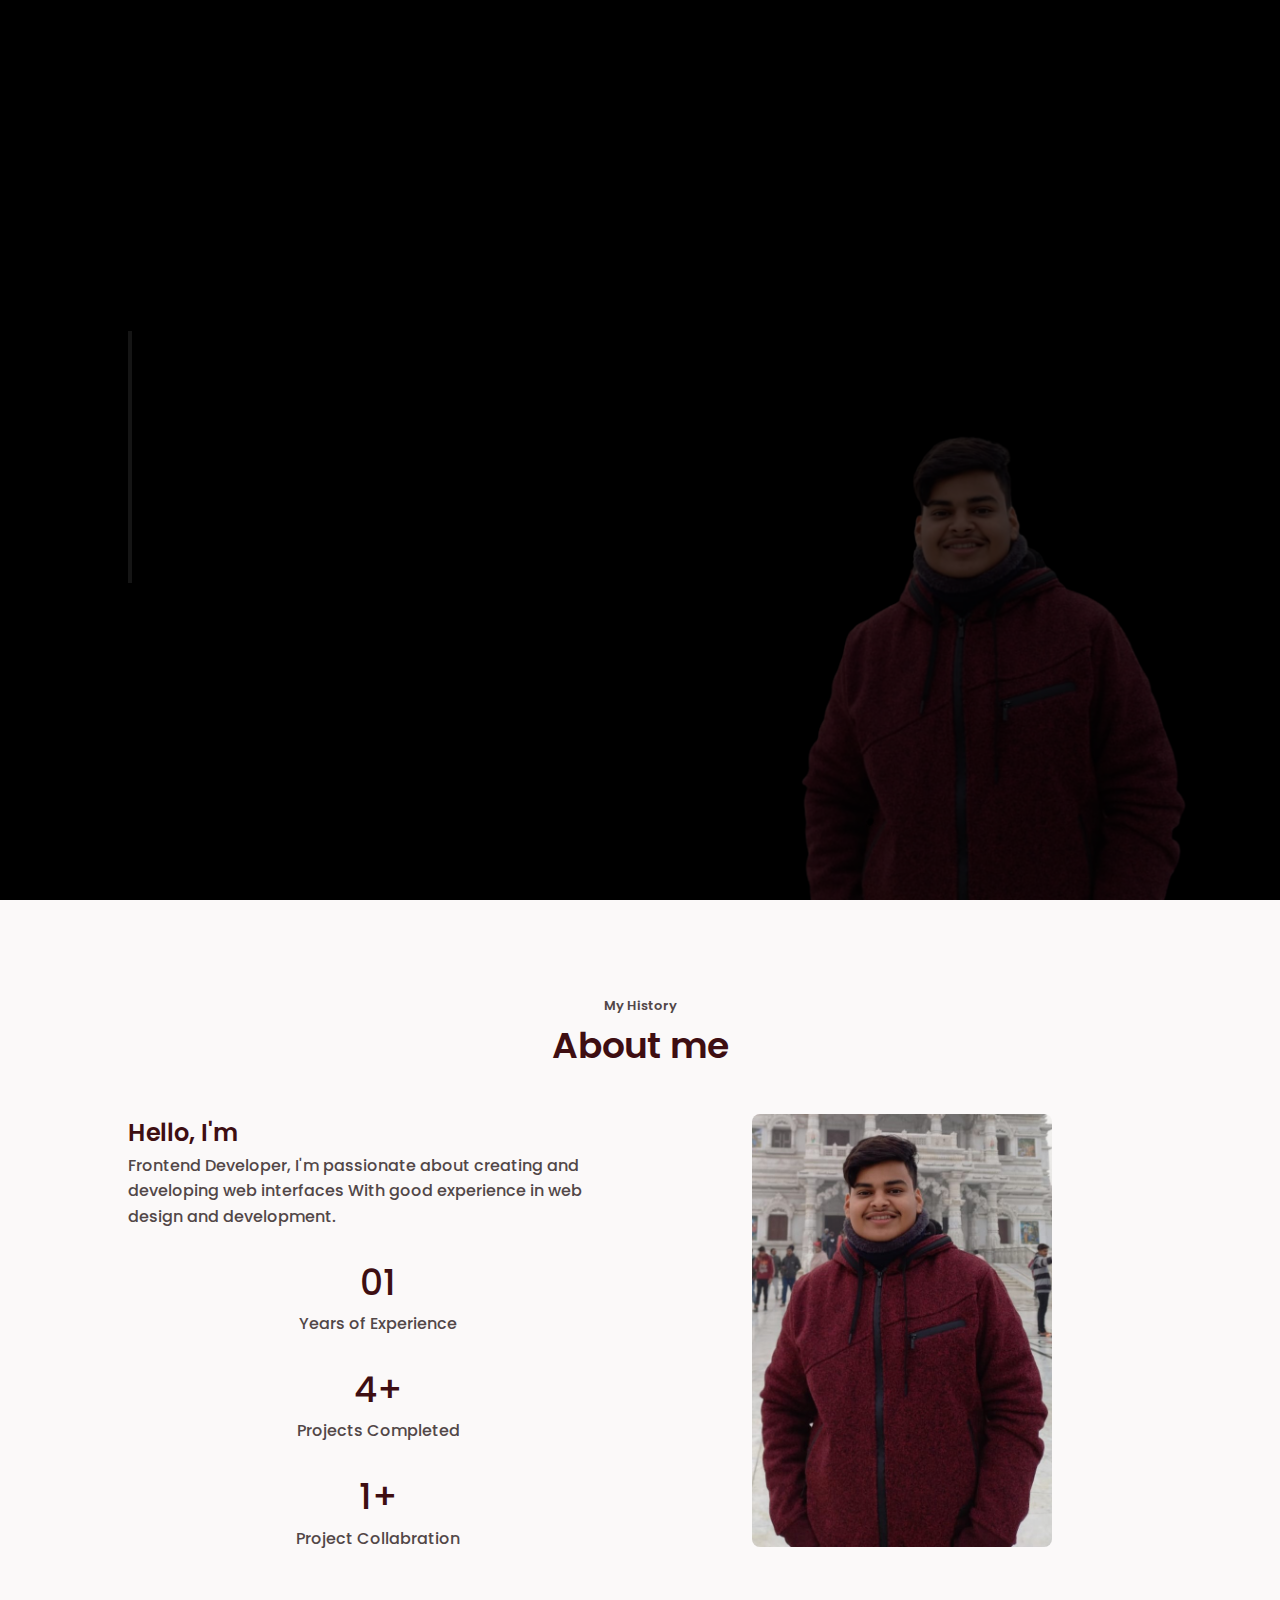
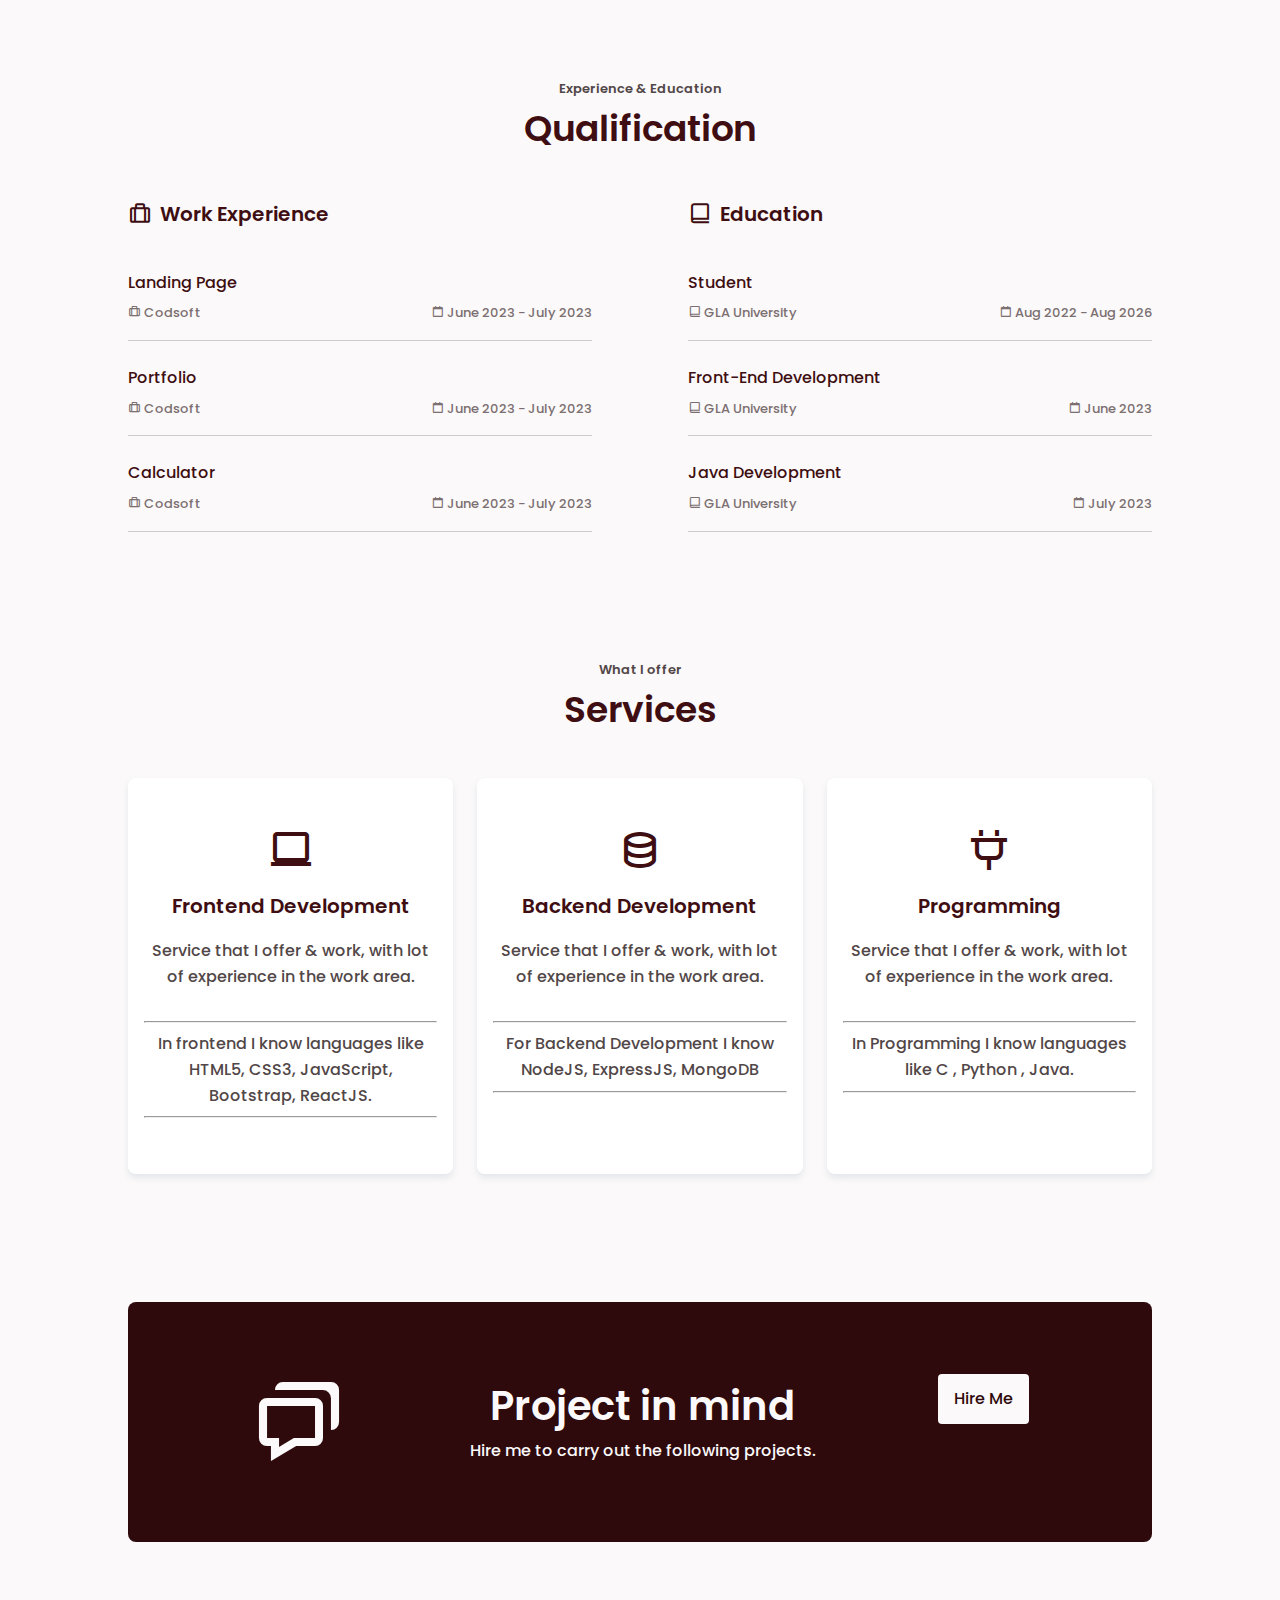
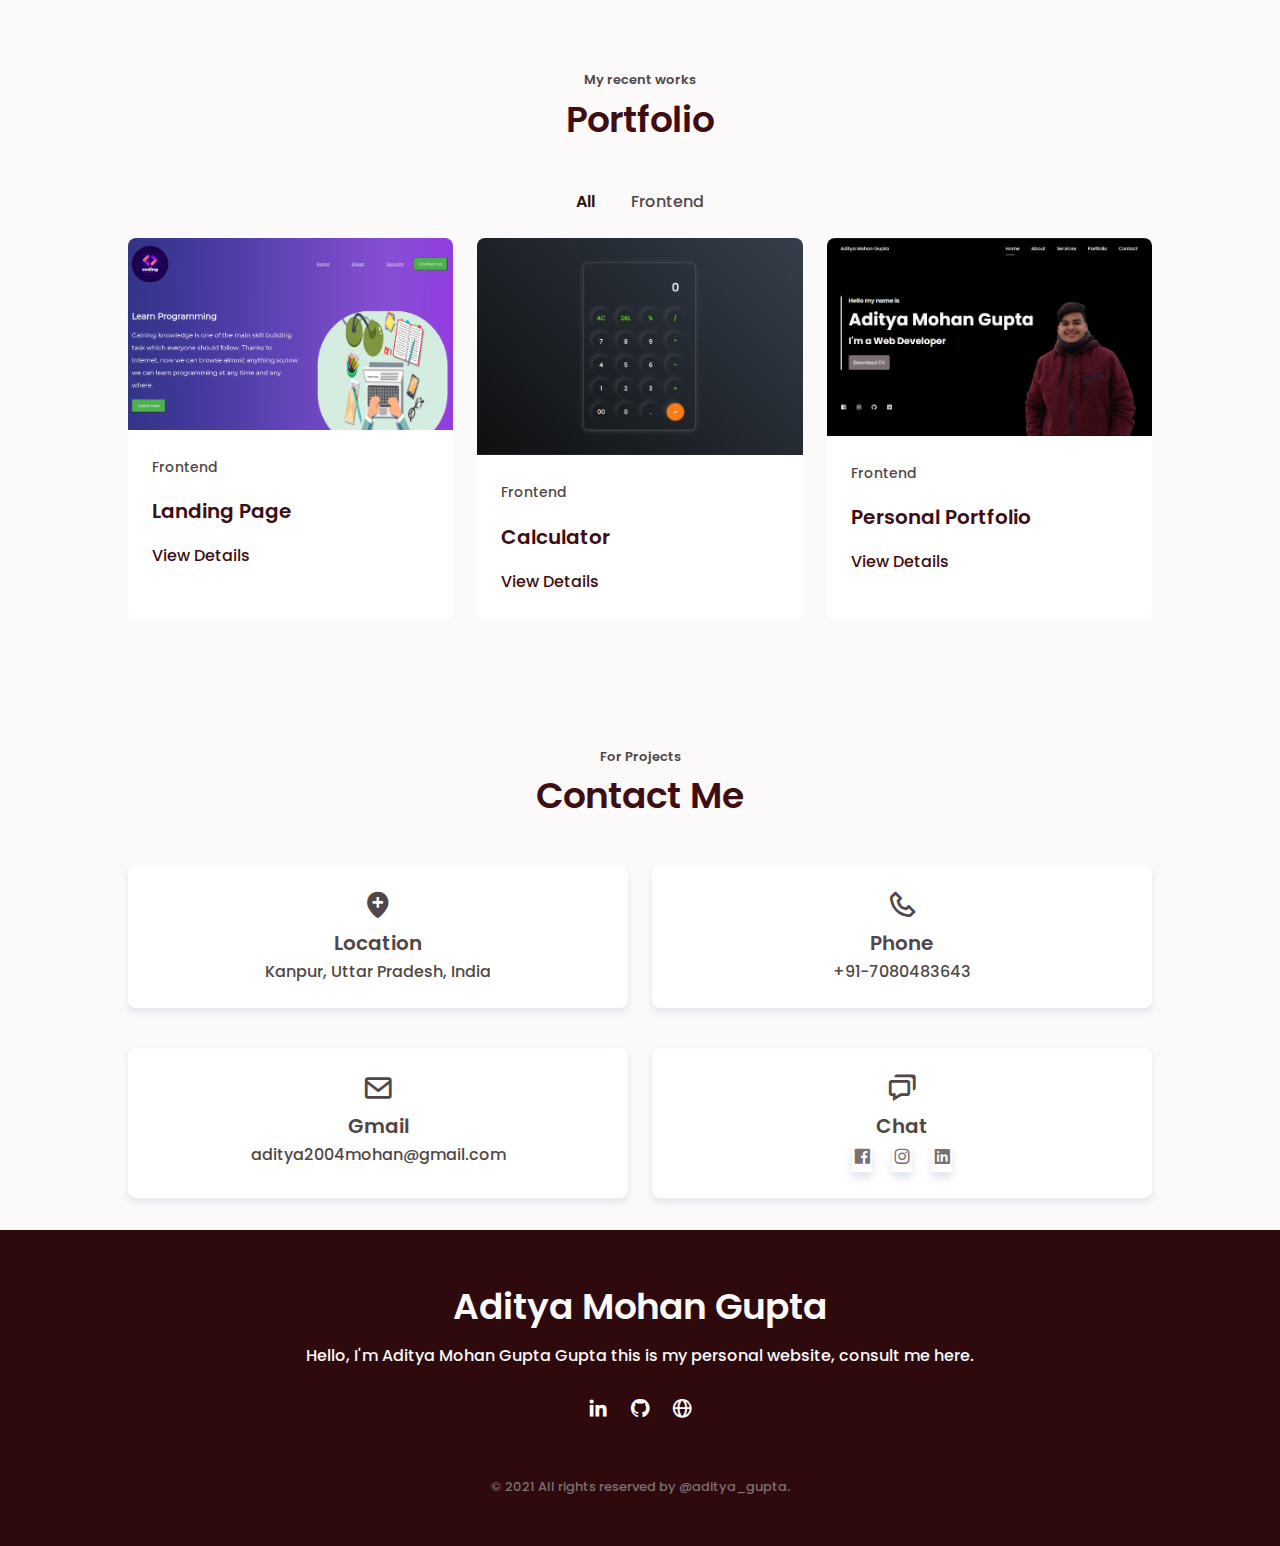
==== index.html @ 4434a3cf "t" ====
<!DOCTYPE html>
<html lang="en">
<head>
    <meta charset="UTF-8">
    <meta http-equiv="X-UA-Compatible" content="IE=edge">
    <meta name="viewport" content="width=device-width, initial-scale=1.0">

    <!-- ===== SWIPER CSS ===== -->
    <link rel="stylesheet" href="assets/css/swiper-bundle.min.css">
        
    <!-- ===== BOX ICONS ===== -->
    <link href='https://unpkg.com/boxicons@2.0.7/css/boxicons.min.css' rel='stylesheet'>

    <!-- ===== CSS ===== -->
    <link rel="stylesheet" href="assets/css/styles.css">
    <link rel="stylesheet" href="assets/css/popup.css">

    <title>Aditya's Portfolio</title>

</head>
<body>

    <!--===== SCROLL TOP =====-->
    <a href="#" class="scrolltop" id="scroll-top">
        <i class='bx bx-chevron-up scrolltop__icon'></i>
    </a>




    <!--===== HEADER =====-->
    <header class="l-header" id="header">
        <nav class="nav bd-container">
            <a href="#" class="nav__logo">Aditya Mohan Gupta</a>

            <div class="nav__menu" id="nav-menu">
                <ul class="nav__list">
                    <li class="nav__item"><a href="#home" class="nav__link active-link">Home</a></li>
                    <li class="nav__item"><a href="#about" class="nav__link">About</a></li>
                    <li class="nav__item"><a href="#services" class="nav__link">Services</a></li>
                    <li class="nav__item"><a href="#portfolio" class="nav__link">Portfolio</a></li>
                    <li class="nav__item"><a href="#contact" class="nav__link">Contact</a></li>
                </ul>
            </div>

            <div class="nav__toggle" id="nav-toggle">
                <i class='bx bx-menu'></i>
            </div>
        </nav>
    </header>





    <main class="l-main">


        <!--===== HOME =====-->
        <section class="home" id="home">
            <div class="home__container bd-container bd-grid">

                <div class="home__data">
                    <span class="home__greeting">Hello my name is</span>
                    <h1 class="home__name">Aditya Mohan Gupta</h1>
                    <span class="home__profession">I'm a Web Developer</span>
                    <a download="" href="assets/pdf/aditya_mohan_resume.pdf" class="button button-light home__button">Download CV</a>
                </div>

                <div class="home__social">
                    <a href="https://www.facebook.com/adityamohan.gupta.52/" target= "_blank" class="home__social-icon"><i class='bx bxl-facebook-square'></i></a>
                    <a href="https://www.instagram.com/aditya_mohan_gupta/" target= "_blank" class="home__social-icon"><i class='bx bxl-instagram'></i></a>
                    <a href="https://github.com/AdityaMohanGupta" target= "_blank" class="home__social-icon"><i class='bx bxl-github'></i></a>
                    <a href="https://www.linkedin.com/in/aditya-mohan-gupta-768b28259/" target= "_blank" class="home__social-icon"><i class='bx bxl-linkedin-square'></i></a>
                </div>

                <div class="home__img">
                    <img src="assets/img/ll.png" alt="">
                </div>
            </div>
        </section>




        <!--===== ABOUT =====-->
        <section class="about section bd-container" id="about">
            <span class="section-subtitle">My History</span>
            <h2 class="section-title">About me</h2>
            <div class="about__container bd-grid">
                <div class="about__data bd-grid">
                    <p class="about__description"><span>Hello, I'm <br></span>Frontend Developer,
                        I'm passionate about creating and developing web interfaces
                        With good experience in web design and development.</p>
                    <div>
                        <span class="about_number">01</span>
                        <span class="about__achievement">Years of Experience</span>
                    </div>
                    <div>
                        <span class="about_number">4+</span>
                        <span class="about__achievement">Projects Completed</span>
                    </div>
                    <div>
                        <span class="about_number">1+</span>
                        <span class="about__achievement">Project Collabration</span>
                    </div>
                </div>
                <img src="assets/img/oo.jpg" alt="" class="about__img">
            </div>
        </section>





        <!--===== QUALIFICATION =====-->
        <section class="qualification section bd-container">
            <span class="section-subtitle">Experience & Education</span>
            <h2 class="section-title">Qualification</h2>

            <div class="qualification__container bd-grid">

                <div class="qualification__content bd-grid">
                    <h2 class="qualification__title">
                        <i class='bx bx-briefcase-alt qualification__title-icon'></i>
                        Work Experience
                    </h2>

                    <div class="bd-grid">
                        <div class="qualification__data">
                            <h3 class="qualification__area">Landing Page</h3>

                            <div class="qualification__box">
                                <span class="qualification__work">
                                    <i class='bx bx-briefcase-alt qualification__icon'></i>
                                    Codsoft
                                </span>
                                <span class="qualification__work">
                                    <i class='bx bx-calendar-alt qualification__icon'></i>
                                    June 2023 - July 2023
                                </span>
                            </div>
                        </div>

                        <div class="qualification__data">
                            <h3 class="qualification__area">Portfolio</h3>

                            <div class="qualification__box">
                                <span class="qualification__work">
                                    <i class='bx bx-briefcase-alt qualification__icon'></i>
                                    Codsoft
                                </span>
                                <span class="qualification__work">
                                    <i class='bx bx-calendar-alt qualification__icon'></i>
                                    June 2023 - July 2023
                                </span>
                            </div>
                        </div>

                        <div class="qualification__data">
                            <h3 class="qualification__area">Calculator</h3>

                            <div class="qualification__box">
                                <span class="qualification__work">
                                    <i class='bx bx-briefcase-alt qualification__icon'></i>
                                    Codsoft
                                </span>
                                <span class="qualification__work">
                                    <i class='bx bx-calendar-alt qualification__icon'></i>
                                    June 2023 - July 2023
                                </span>
                            </div>
                        </div>

                    </div>

                </div>

                <div class="qualification__content bd-grid">
                    <h2 class="qualification__title">
                        <i class='bx bx-book-alt qualification__title-icon'></i>
                        Education
                    </h2>

                    <div class="bd-grid">
                        <div class="qualification__data">
                            <h3 class="qualification__area">Student</h3>

                            <div class="qualification__box">
                                <span class="qualification__work">
                                    <i class='bx bx-book-alt qualification__icon'></i>
                                    GLA University
                                </span>
                                <span class="qualification__work">
                                    <i class='bx bx-calendar-alt qualification__icon'></i>
                                    Aug 2022 - Aug 2026
                                </span>
                            </div>
                        </div>

                        <div class="qualification__data">
                            <h3 class="qualification__area">Front-End Development</h3>

                            <div class="qualification__box">
                                <span class="qualification__work">
                                    <i class='bx bx-book-alt qualification__icon'></i>
                                    GLA University
                                </span>
                                <span class="qualification__work">
                                    <i class='bx bx-calendar-alt qualification__icon'></i>
                                    June 2023
                                </span>
                            </div>
                        </div>

                        <div class="qualification__data">
                            <h3 class="qualification__area">Java Development</h3>

                            <div class="qualification__box">
                                <span class="qualification__work">
                                    <i class='bx bx-book-alt qualification__icon'></i>
                                    GLA University
                                </span>
                                <span class="qualification__work">
                                    <i class='bx bx-calendar-alt qualification__icon'></i>
                                    July 2023
                                </span>
                            </div>
                        </div>

                    </div>
                </div>
            </div>
        </section>





        <!--===== SERVICES =====-->
        <a name ="my_services"></a>
        <section class="services section bd-container" id="services">
            <span class="section-subtitle">What I offer</span>
            <h2 class="section-title">Services</h2>

            <div class="services__container bd-grid">

                <div class="services__data">
                    <i class='bx bx-laptop services__icon'></i>
                    <h3 class="service__title">Frontend Development</h3>
                    <p class="service__description">Service that I offer & work,
                        with lot of experience in the work area.</p>
                        <hr>
                        <div class="content">
                            In frontend I know languages like HTML5, CSS3, JavaScript, Bootstrap, ReactJS.
                        </div>
                        <hr>
                </div>

                <div class="services__data">
                    <i class='bx bx-data services__icon'></i>
                    <h3 class="service__title">Backend Development</h3>
                    <p class="service__description">Service that I offer & work,
                        with lot of experience in the work area.</p>
                        <hr>
                        <div class="content">
                            For Backend Development I know NodeJS, ExpressJS, MongoDB
                        </div>
                        <hr>
                </div>

                <div class="services__data">
                    <i class='bx bx-plug services__icon'></i>
                    <h3 class="service__title">Programming</h3>
                    <p class="service__description">Service that I offer & work,
                        with lot of experience in the work area.</p>
                        <hr>
                        <div class="content">
                            In Programming I know languages like C , Python , Java.
                        </div>
                        <hr>
                    
                </div>

            </div>
        </section>




        <!--===== PROJECT IN MIND =====-->
        <section class="project section bd-container">
            <div class="project__container bd-grid">
                <div class="project__data">
                    <i class='bx bx-chat project__icon'></i>

                    <div>
                        <h2 class="project__title">Project in mind</h2>
                        <p class="project__description">Hire me to carry out the following projects.</p>
                    </div>

                    <div>
                        <a href="#contact" class="button button-white">Hire Me</a>
                    </div>
                </div>
            </div>
        </section>





        <a name ="my_portfolio"></a>
            <!--===== PORTFOLIO =====-->
            <section class="portfolio section bd-container" id="portfolio">
                <span class="section-subtitle">My recent works</span>
                <h2 class="section-title">Portfolio</h2>

                <div class="portfolio__nav">
                    <span class="portfolio__item active-portfolio" data-filter="all">All</span>
                    <span class="portfolio__item" data-filter=".frontend">Frontend</span>
                </div>

                <div class="portfolio__container bd-grid">

                    <div class="portfolio__content mix frontend">
                        <img src="assets/img/portfolio/1.png" alt="" class="portfolio__img">
                        <div class="portfolio__data">
                            <span class="portfolio__subtitle">Frontend</span>
                            <h2 class="portfolio__title">Landing Page</h2>
                            <a href="./project_details/landing_page.html" class="button button-link">View Details</a>
                        </div>
                    </div>

                    <div class="portfolio__content mix frontend">
                        <img src="assets/img/portfolio/2.png" alt="" class="portfolio__img">
                        <div class="portfolio__data">
                            <span class="portfolio__subtitle">Frontend</span>
                            <h2 class="portfolio__title">Calculator</h2>
                            <a href="./project_details/calculator.html" class="button button-link">View Details</a>
                        </div>
                    </div>

                    <div class="portfolio__content mix frontend">
                        <img src="assets/img/portfolio/3.png" alt="" class="portfolio__img">
                        <div class="portfolio__data">
                            <span class="portfolio__subtitle">Frontend</span>
                            <h2 class="portfolio__title">Personal Portfolio</h2>
                            <a href="./project_details/portfolio.html" class="button button-link">View Details</a>
                        </div>
                    </div>

                    

                </div>
            </section>





            
            <!--===== CONTACT =====-->
            <section class="contact section bd-container" id="contact">
                <span class="section-subtitle">For Projects</span>
                <h2 class="section-title">Contact Me</h2>

                <div class="contact__container bd-grid">

                    <div class="contact__content bd-grid">
                        <div class="contact__box">
                            <i class='bx bxs-location-plus contact__icon' ></i>
                            <h3 class="contact__title">Location</h3>
                            <span class="contact__description">Kanpur, Uttar Pradesh, India</span>
                        </div>
                    </div>

                    <div class="contact__content bd-grid">
                        <div class="contact__box">
                            <i class='bx bx-phone contact__icon' ></i>
                            <h3 class="contact__title">Phone</h3>
                            <span class="contact__description">+91-7080483643</span>
                        </div>
                    </div>

                    <div class="contact__content bd-grid">
                        <div class="contact__box">
                            <i class='bx bx-envelope contact__icon' ></i>
                            <h3 class="contact__title">Gmail</h3>
                            <span class="contact__description">aditya2004mohan@gmail.com</span>
                        </div>
                    </div>

                    <div class="contact__content bd-grid">
                        <div class="contact__box">
                            <i class='bx bx-chat contact__icon' ></i>
                            <h3 class="contact__title">Chat</h3>
                            <div>
                                <a href="https://www.linkedin.com/in/aditya-mohan-gupta-768b28259/" target="_blank" class="contact__social"><i class='bx bxl-facebook-square'></i></a>
                                <a href="https://www.instagram.com/aditya_mohan_gupta/" target="_blank" class="contact__social"><i class='bx bxl-instagram'></i></a>
                                <a href="https://www.linkedin.com/in/aditya-mohan-gupta-768b28259/" target="_blank" class="contact__social"><i class='bx bxl-linkedin-square'></i></a>
                            </div>
                        </div>
                    </div>

                </div>
            </section>

    </main>



    <!--===== FOOTER =====-->
    <footer class="footer">
        <div class="footer__container bd-container">
            <h1 class="footer--title">Aditya Mohan Gupta</h1>
            <p class="footer__description">Hello, I'm Aditya Mohan Gupta Gupta this is my personal website, consult me here.</p>

            <div class="footer__social">
                <a href="https://www.linkedin.com/in/aditya-mohan-gupta-768b28259/" target="_blank" class="footer__link"><i class="bx bxl-linkedin"></i></a>
                <a href="https://github.com/AdityaMohanGupta" target="_blank" class="footer__link"><i class="bx bxl-github"></i></a>
                <a href="https://www.instagram.com/aditya_mohan_gupta/" target="_blank" class="footer__link"><i class='bx bx-globe'></i></a>
            </div>

            <p class="footer__copy">&#169; 2021 All rights reserved by @aditya_gupta.</p>
        </div>
    </footer>


    

    <!-- ===== MIXITUP FILTER ===== -->
    <script src="assets/js/mixitup.min.js"></script>
        
    <!-- ===== SWIPER JS ===== -->
    <script src="assets/js/swiper-bundle.min.js"></script>
    
    <!-- ===== GSAP ===== -->
    <script src="assets/js/gsap.min.js"></script>
    
    <!--===== MAIN JS =====-->
    <script src="assets/js/main.js"></script>

    
</body>
</html>
---- assets/css/styles.css ----
/*===== GOOGLE FONTS =====*/
@import url("https://fonts.googleapis.com/css2?family=Poppins:wght@400;500;600;700&display=swap");

/*===== VARIABLES CSS =====*/
:root{
  --header-height: 3rem;

  /*===== Colors =====*/
  --first-color: #3E0E12;
  --first-color-dark: #2F0A0D;
  --text-color: #524748;
  --first-color-light: #7B6F71;
  --first-color-lighten: #FBF9F9;

  /*===== Font and typography =====*/
  --body-font: 'Poppins', sans-serif;
  --biggest-font-size: 2.5rem;
  --h1-font-size: 1.5rem;
  --h2-font-size: 1.25rem;
  --h3-font-size: 1.125rem;
  --normal-font-size: .938rem;
  --small-font-size: .813rem;
  --smaller-font-size: .75rem;

  /*===== Font weight =====*/
  --font-medium: 500;
  --font-semi-bold: 600;
  --font-bold: 700;

  /*===== Margenes =====*/
  --mb-1: .5rem;
  --mb-2: 1rem;
  --mb-3: 1.5rem;
  --mb-4: 2rem;
  --mb-5: 2.5rem;
  --mb-6: 3rem;

  /*===== z index =====*/
  --z-normal: 1;
  --z-tooltip: 10;
  --z-fixed: 100;
}
  
@media screen and (min-width: 768px){
  :root{
    --biggest-font-size: 4.5rem;
    --h1-font-size: 2.25rem;
    --h2-font-size: 1.5rem;
    --h3-font-size: 1.25rem;
    --normal-font-size: 1rem;
    --small-font-size: .875rem;
    --smaller-font-size: .813rem;
  }
}

/*===== BASE =====*/
*,::before,::after{
  box-sizing: border-box;
}

html{
  scroll-behavior: smooth;
}

body{
  margin: var(--header-height) 0 0 0;
  font-family: var(--body-font);
  font-size: var(--normal-font-size);
  font-weight: var(--font-medium);
  background-color: var(--first-color-lighten);
  color: var(--text-color);
  line-height: 1.6;
}

h1,h2,h3,ul,p{
  margin: 0;
}

h2,h3{
  font-weight: var(--font-semi-bold);
}

ul{
  padding: 0;
  list-style: none;
}

a{
  text-decoration: none;
}

img{
  max-width: 100%;
  height: auto;
  display: block;
}

/*===== CLASS CSS =====*/
.section {
  padding: 4rem 0 2rem;
}

.section-title, .section-subtitle {
  text-align: center;
}

.section-title {
  font-size: var(--h1-font-size);
  color: var(--first-color);
  margin-bottom: var(--mb-3);
}

.section-subtitle {
  display: block;
  font-size: var(--smaller-font-size);
  font-weight: var(--font-semi-bold);
}

/*===== LAYOUT =====*/
.bd-container {
  max-width: 1024px;
  width: calc(100% - 2rem);
  margin-left: var(--mb-2);
  margin-right: var(--mb-2);
}

.bd-grid {
  display: grid;
  gap: 1.5rem;
}

.l-header {
  width: 100%;
  position: fixed;
  top: 0;
  left: 0;
  z-index: var(--z-fixed);
  background-color: #000;
}

/*===== NAV =====*/
.nav {
  height: var(--header-height);
  display: flex;
  justify-content: space-between;
  align-items: center;
}

@media screen and (max-width:768px) {

  .nav__menu {
    position: fixed;
    top: -100%;
    left: 0;
    width: 100%;
    padding-top: 1.5rem;
    text-align: center;
    background-color: #000;
    transition: .4s;
    box-shadow: 0 2px 4px rgba(0, 0, 0, 0.1);
    border-radius: 0 0 1rem 1rem;
  }
}

  .nav__item {
    margin-bottom: var(--mb-3);
  }

  .nav__link {
    color: var(--first-color-lighten);
    transition: .3s;
  }

  .nav__link:hover {
    color: var(--first-color-light);
  }

  .nav__logo, .nav__toggle {
    color: var(--first-color-lighten);
  }

  .nav__toggle {
    font-size: 1.3rem;
    cursor: pointer;
  }

/* Show menu */
.show-menu {
  top: var(--header-height);
}

/* Active menu */
.active-link {
  position: relative;
}

.active-link::after {
  content: '';
  position: absolute;
  bottom: -.7rem;
  left: 0;
  width: 65%;
  height: 3px;
  background-color: var(--first-color-light);
}

/* Change background header */
.scroll-header {
  background-color: var(--first-color-lighten);
  box-shadow: 0 2px 4px rgba(0,0,0,0.1);
}

.scroll-header .nav__logo, .scroll-header .nav__toggle, .scroll-header .nav__link {
  color: var(--first-color-dark);
}

.scroll-header .nav__menu {
  background-color: var(--first-color-lighten);
}

/*===== SCROLL TOP =====*/
.scrolltop {
  position: fixed;
  right: 1rem;
  bottom: -20%;
  display: flex;
  justify-content: center;
  align-items: center;
  padding: .5rem;
  background: rgba(123,111,113,.7);
  border-radius: .5rem;
  z-index: var(--z-tooltip);
  transition: .4s;
  visibility: hidden;
}

.scrolltop:hover {
  background-color: var(--first-color);
}

.scrolltop__icon {
  font-size: 2rem;
  color: var(--first-color-lighten);
}

/* Show scroll top */
.show-scroll {
  visibility: visible;
  bottom: 1.5rem;
}

/*===== HOME =====*/
.home {
  background-color: #000;
  overflow: hidden;
}

.home__container {
  position: relative;
  height: calc(100vh - var(--header-height));
  grid-template-rows: repeat(2,max-content);
  align-content: space-around;
  row-gap: 2rem;
}

.home__data {
  border-left: 4px solid var(--first-color-lighten);
  color: var(--first-color-lighten);
  padding-left: 1.5rem;
  z-index: var(--z-tooltip);
}

.home__name {
  /* font-size: var(--biggest-font-size); */
  font-size: 60px;
}

.home__greeting, .home__profession {
  display: block;
  font-weight: var(--font-bold);
}

.home__greeting {
  font-size: .813rem;
}

.home__profession {
  font-size: .938rem;
  margin-bottom: var(--mb-3);
}

.home__img {
  position: absolute;
  right: 0;
  bottom: 0;
}

.home__img img {
  width: 240px;
}

.home__social {
  display: flex;
  flex-direction: column;
}

.home__social-icon {
  width: max-content;
  font-size: 1.3rem;
  margin-bottom: var(--mb-2);
  color: var(--first-color-lighten);
}

.home__social-icon:hover {
  color: var(--first-color-light);
}

/*BUTTONS*/
.button {
  display: inline-block;
  background-color: var(--first-color);
  color: var(--first-color-lighten);
  padding: .75rem 1rem;
  border-radius: .25rem;
  transition: .3s;
}

.button:hover {
  background-color: var(--first-color-dark);
}

.button-light {
  background-color: var(--first-color-light);
}

.button-white {
  background-color: var(--first-color-lighten);
  color: var(--first-color-dark);
}

.button-white:hover {
  background-color: var(--first-color-lighten);
}

.button-link {
  background: none;
  color: var(--first-color);
  padding: 0;
}

.button-link:hover {
  background: none;
}

/*===== ABOUT =====*/
.about__data {
  text-align: center;
}

.about__description span{
  font-size: var(--h2-font-size);
  font-weight: var(--font-semi-bold);
  color: var(--first-color);
}

.about_number {
  font-size: var(--h1-font-size);
  color: var(--first-color);
  display: block;
}

.about__img {
  justify-self: center;
  width: 220px;
  border-radius: .5rem;
}

/*===== QUALIFICATION =====*/
.qualification__container {
  row-gap: 2.5rem;
}

.qualification__title {
  font-size: var(--h3-font-size);
  color: var(--first-color);
  margin-bottom: var(--mb-2);
  display: flex;
  align-items: center;
}

.qualification__title-icon {
  font-size: 1.5rem;
  margin-right: var(--mb-1);
}

.qualification__box {
  padding-bottom: 1rem;
  border-bottom: 1px solid #CCC;
}

.qualification__area {
  font-size: var(--normal-font-size);
  color: var(--first-color);
  margin-bottom: var(--mb-1);
  font-weight: var(--font-medium);
}

.qualification__icon, .qualification__work {
  font-size: var(--smaller-font-size);
  color: var(--first-color-light);
}

.qualification__work {
  display: block;
}

/*===== SERVICES =====*/
.services__data {
  padding: 3rem 1rem;
  background-color: #FFF;
  border-radius: .5rem;
  text-align: center;
  transition: .4s;
  box-shadow: 0 4px 6px rgba(174,190,205,.3);
}

.services__icon, .service__title {
  margin-bottom: var(--mb-2);
  color: var(--first-color);
}

.services__icon {
  font-size: 3rem;
}

.service__title {
  font-size: var(--h3-font-size);
}

.service__description {
  margin-bottom: var(--mb-4);
}

.services__data:hover {
  transform: translateY(-.5rem);
  box-shadow: 0 6px 8px rgba(174,190,205,.4);
}

/*===== PROJECT IN MIND =====*/
.project__container {
  padding: 1.5rem 1rem;
  background-color: var(--first-color-dark);
  color: var(--first-color-lighten);
  border-radius: .5rem;
  text-align: center;
}

.project__icon, .project__title {
  margin-bottom: var(--mb-1);
}

.project__icon {
  font-size: 3.5rem;
}

.project__title {
  font-size: 1.5rem;
}

.project__description {
  margin-bottom: var(--mb-4);
}

/*===== PORTFOLIO =====*/
.portfolio__nav {
  text-align: center;
  margin-bottom: var(--mb-3);
}

.portfolio__item {
  margin: 0 var(--mb-2);
  cursor: pointer;
}

.portfolio__content {
  background-color: #FFF;
  border-radius: .5rem;
  overflow: hidden;
}

.portfolio__img {
  width: 100%;
  transition: .4s;
}

.portfolio__data {
  padding: 1.5rem;
}

.portfolio__subtitle {
  font-size: var(--small-font-size);
}

.portfolio__title {
  font-size: var(--h3-font-size);
  color: var(--first-color);
  margin: var(--mb-2) 0;
}

.portfolio__content:hover {
  box-shadow: 0 6px 8px rgba(174,190,205,.4);
}

.portfolio__content:hover .portfolio__img {
  transform: scale(1.02);
}

/* Active menu portfolio*/
.active-portfolio {
  color: var(--first-color-dark);
  font-weight: var(--font-semi-bold);
}

/*===== TESTIMONIAL =====*/
.testimonial__content {
  display: grid;
  background-color: var(--first-color-dark);
  color: var(--first-color-lighten);
  border-radius: .5rem;
  padding: 2rem 1rem;
  text-align: center;
  box-shadow: 0 4px 8px rgba(47,10,13,0.25);
}

.testimonial__img {
  width: 80px;
  height: 80px;
  border-radius: 50%;
  justify-self: center;
  margin-bottom: var(--mb-1);
}

.testimonial__trainer {
  font-size: var(--small-font-size);
  color: var(--first-color-light);
  margin-bottom: var(--mb-2);
}

.swiper-pagination {
  position: initial;
}

.swiper-pagination-bullet-active {
  background-color: var(--first-color);
}

/*===== CONTACT =====*/
.contact__container {
  row-gap: 2.5rem;
}

.contact__content {
  grid-template-columns: repeat(auto-fit,minmax(220px, 1fr));
}

.contact__box {
  background-color: #FFF;
  border-radius: .5rem;
  padding: 1.5rem;
  text-align: center;
  box-shadow: 0 4px 6px rgba(174,190,205,.3);
}

.contact__icon .contact__title {
  color: var(--first-color);
}

.contact__icon {
  font-size: 2rem;
}

.contact__title {
  font-size: var(--h3-font-size);
  margin-bottom: var(--mb-1) 0;
}

.contact__social {
  color: var(--first-color-light);
  font-size: 1.25rem;
  margin: 0 var(--mb-1);
  box-shadow: 0 6px 8px rgba(174,190,205,.4);

}
/*===== FOOTER =====*/
.footer {
  background-color: var(--first-color-dark);
  color: var(--first-color-lighten);
  text-align: center;
}

.footer__container {
  padding: 3rem 0;
}

.footer--title {
  font-size: var(--h1-font-size);
  margin-bottom: var(--mb-1);
  font-weight: var(--font-semi-bold);
}

.footer__description {
  margin-bottom: var(--mb-3);
}

.footer__social {
  margin-bottom: var(--mb-6);
}

.footer__link {
  font-size: 1.4rem;
  color: var(--first-color-lighten);
  margin: 0 var(--mb-1);
  transition: .3s;
}

.footer__link:hover {
  color: var(--first-color-light);
}

.footer__copy {
  font-size: var(--smaller-font-size);
  color: var(--first-color-light);
}

/*===== MEDIA QUERIES =====*/
@media screen and (min-width: 576px){

  .home__img img {
    width: 340px;
  }

  .about__container, .qualification__container, .services__container, .portfolio__container, .contact__container {
    grid-template-columns: repeat(2,1fr);
  }

}

@media screen and (min-width: 768px){

  body {
    margin: 0;
  }

  .section {
    padding-top: 6rem;
  }

  .section-title {
    margin-bottom: var(--mb-5);
  }

  .nav {
    height: calc(var(--header-height) + 1.5rem);
  }

  .nav__list {
    display: flex;
  }

  .nav__item {
    margin-left: var(--mb-5);
    margin-bottom: 0;
  }

  .nav__toggle {
    display: none;
  }

  .home__container {
    height: 100vh;
    grid-template-rows: max-content .5fr;
    align-content: flex-end;
  }

  .home__greeting {
    font-size: 1.25rem;
  }

  .home__profession {
    font-size: 2rem;
  }

  .home__social {
    flex-direction: row;
    align-items: center;
  }

  .home__social-icon {
    margin-right: var(--mb-4);
    margin-bottom: 0;
  }

  .home__img img {
    width: 400px;
  }

   .about__description {
    text-align: initial;
  }

  .about__img {
    width: 300px;
  }

  .qualification__box {
    display: flex;
    justify-content: space-between;
  }

  .services__container, .portfolio__container {
    grid-template-columns: repeat(3, 1fr);
  }

  .project__container {
    padding: 4.5rem 0;
  }

  .project__data {
    display: flex;
    justify-content: space-evenly;
  }

  .project__icon, .project__title, .project__description {
    margin-bottom: 0;
  }

  .project__icon {
    font-size: 6rem;
  }

  .project__title {
    font-size: 2.5rem;
  }

}

@media screen and (min-width: 1024px) {

  .bd-container {
    margin-left: auto;
    margin-right: auto;
  }

  .qualification__container {
    column-gap: 6rem;
  }

}
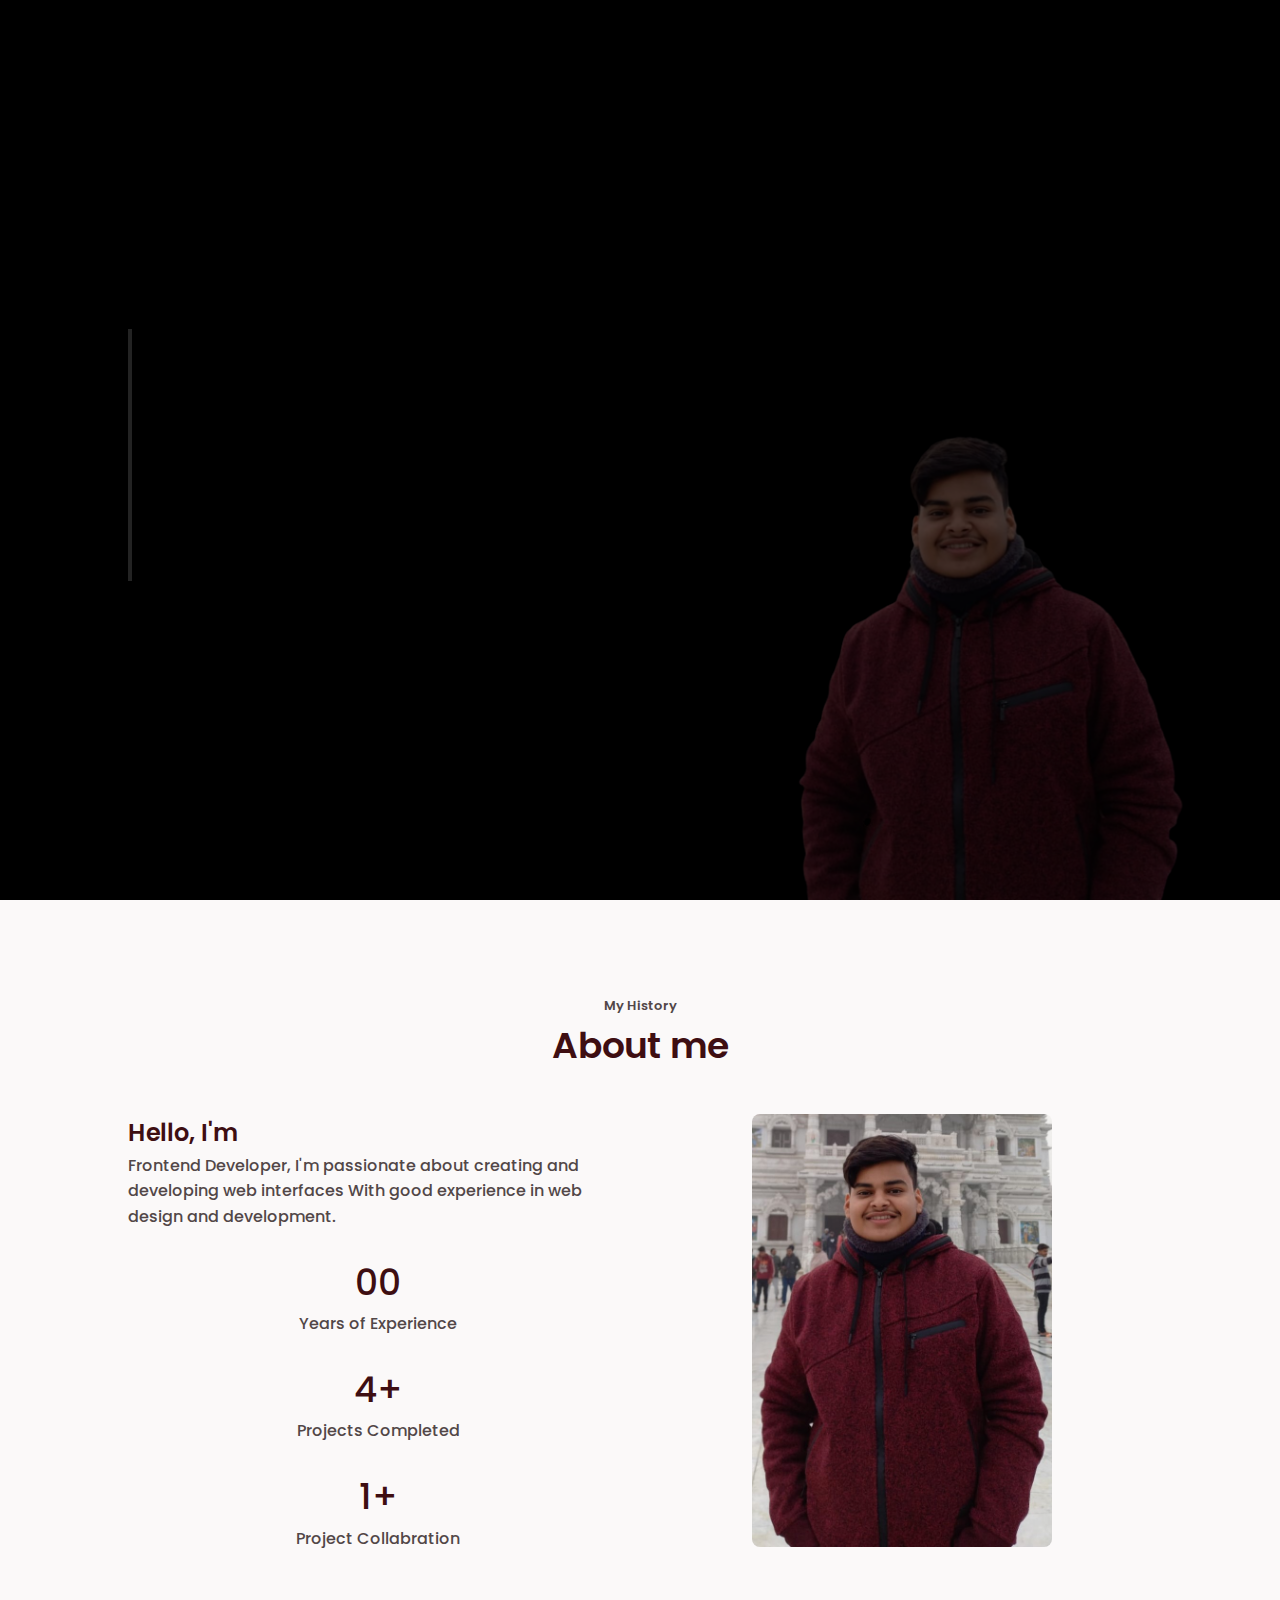
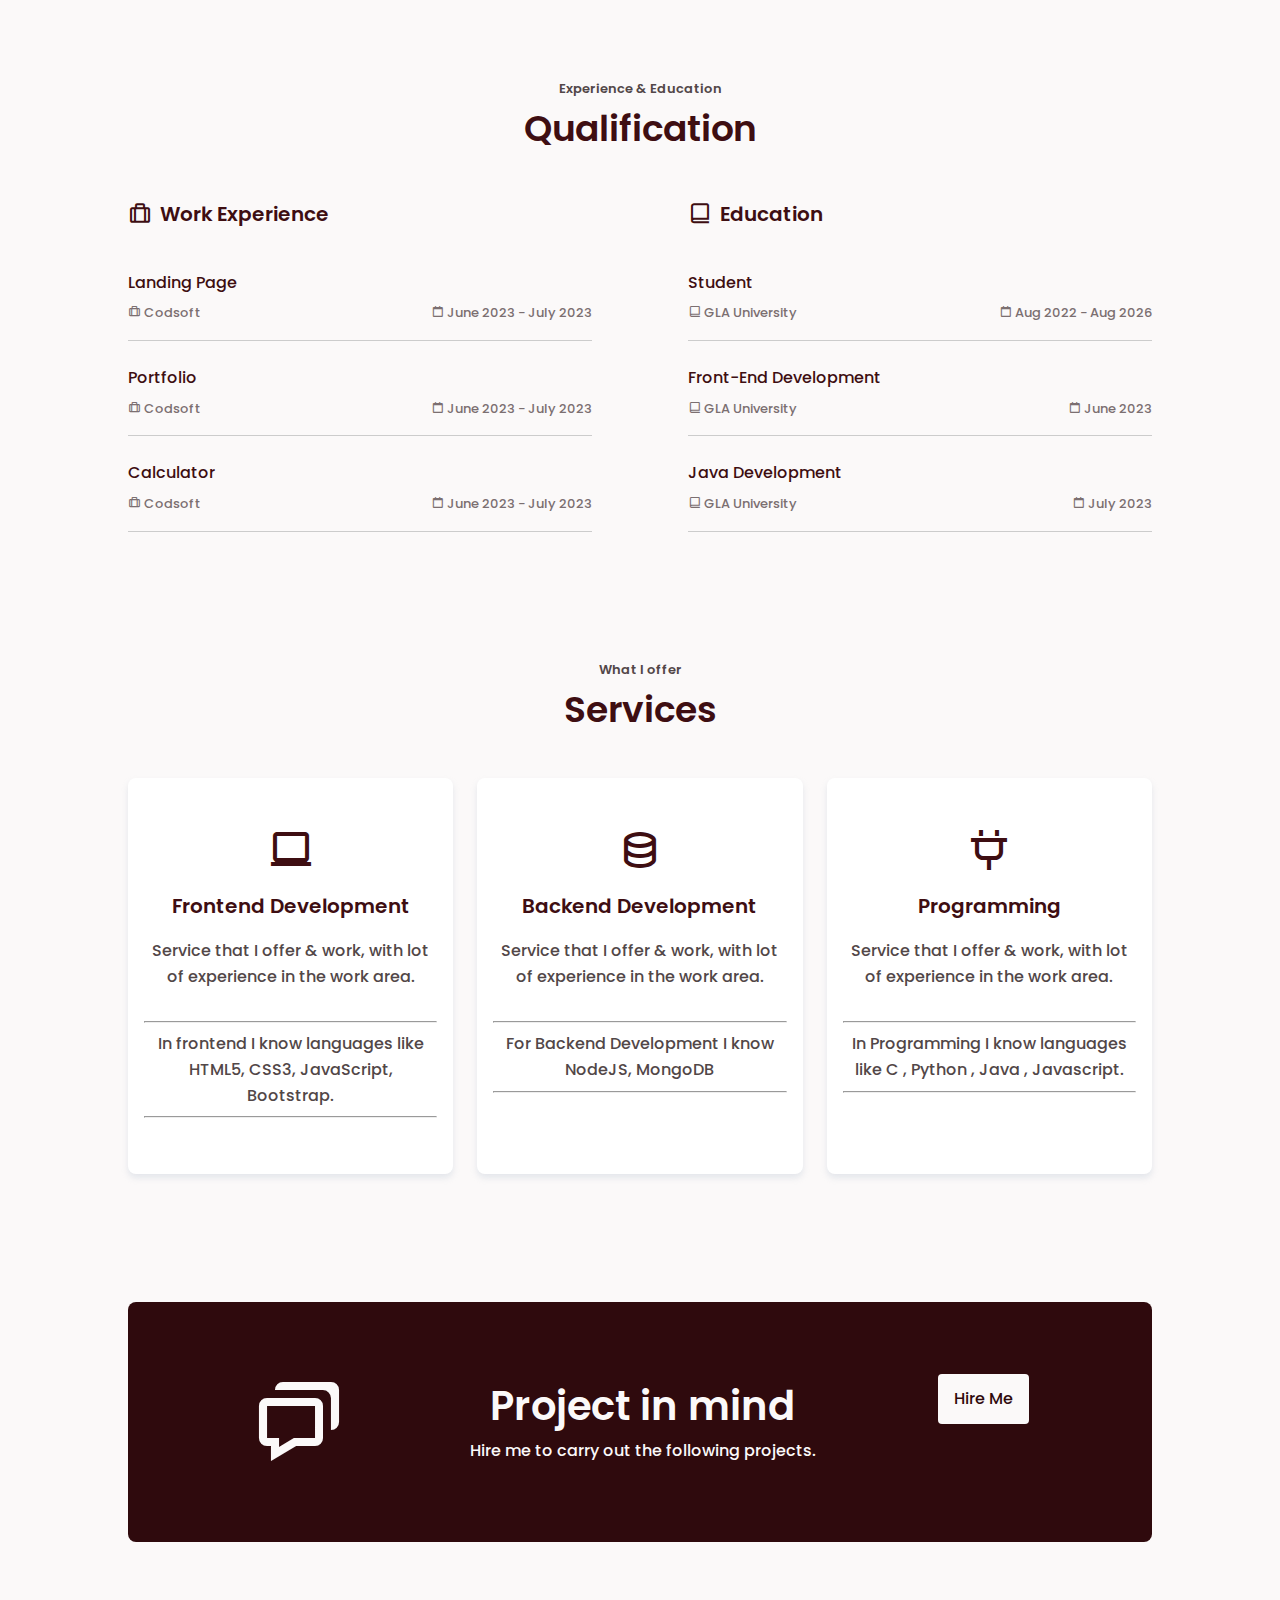
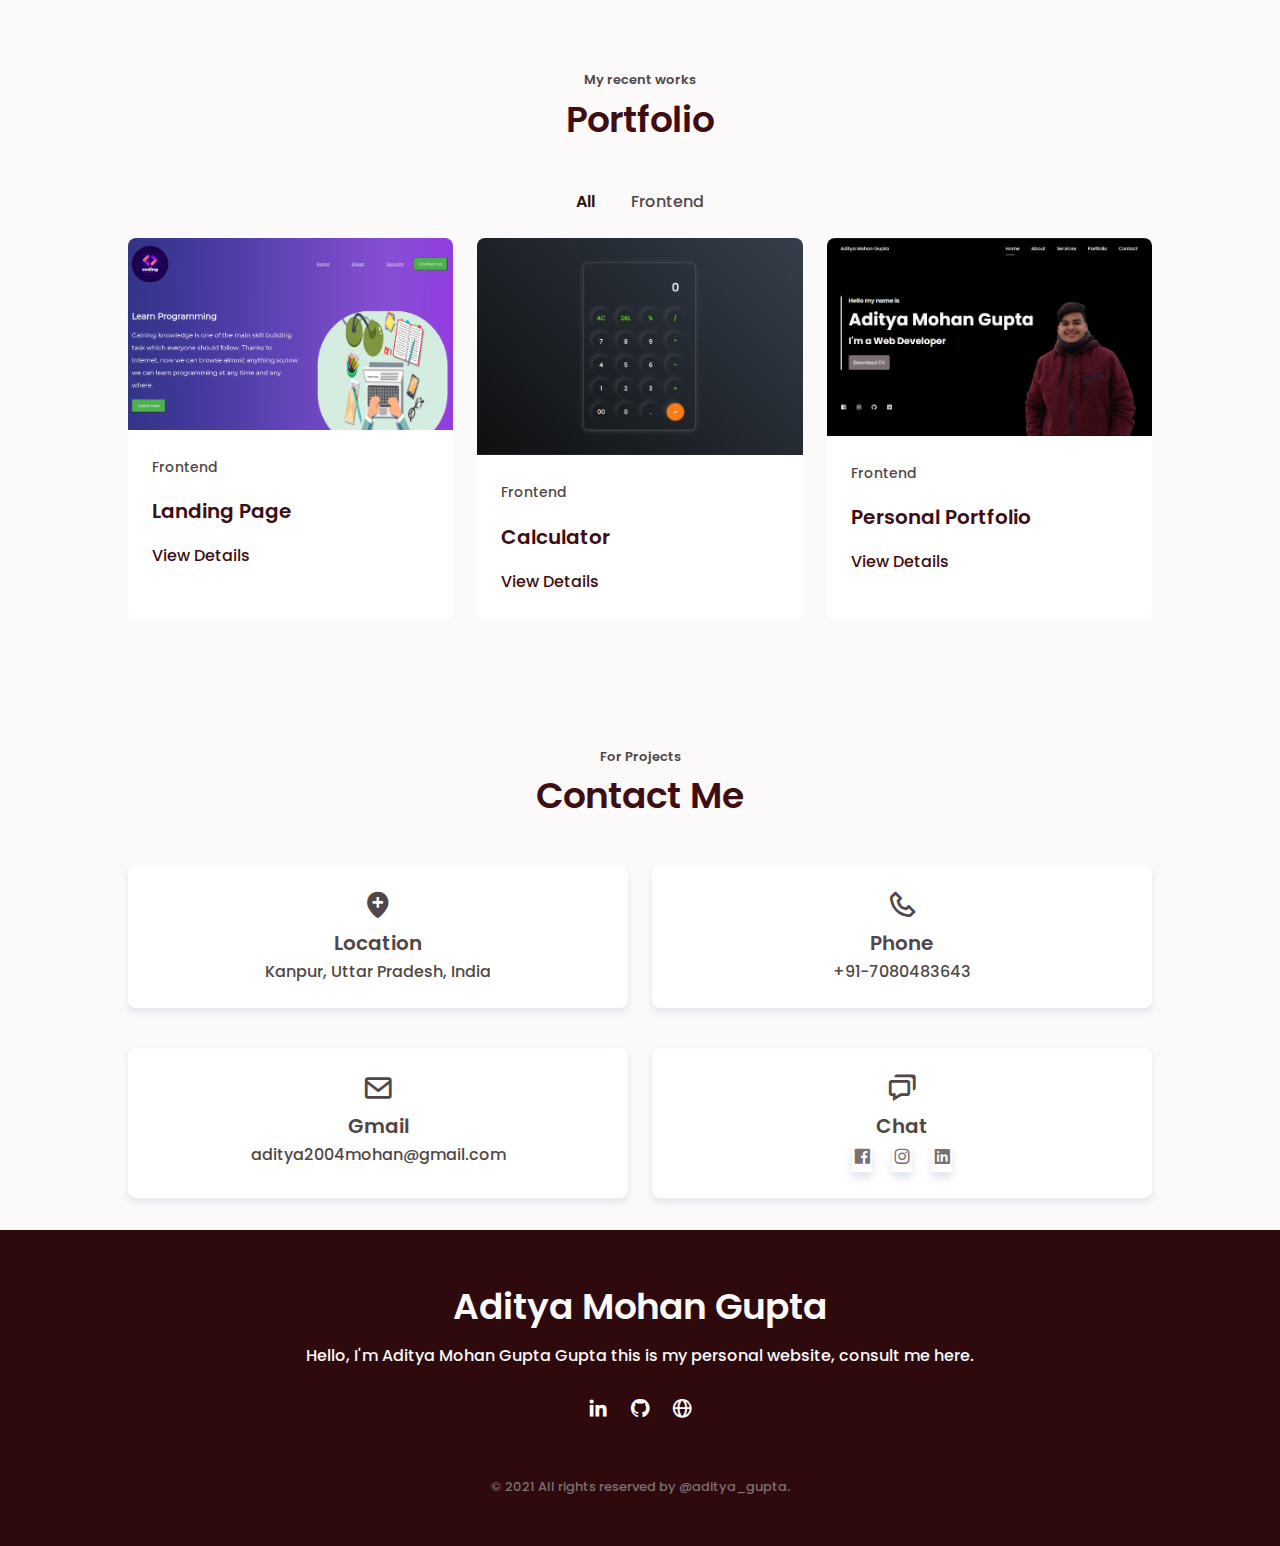
==== commit 86bba3ce: "Update index.html" ====
--- a/index.html
+++ b/index.html
@@ -68,8 +68,8 @@
                 </div>
 
                 <div class="home__social">
-                    <a href="https://www.facebook.com/adityamohan.gupta.52/" target= "_blank" class="home__social-icon"><i class='bx bxl-facebook-square'></i></a>
-                    <a href="https://www.instagram.com/aditya_mohan_gupta/" target= "_blank" class="home__social-icon"><i class='bx bxl-instagram'></i></a>
+                    <a href="https://leetcode.com/Aditya_Mohan_Gupta02/" target= "_blank" class="home__social-icon"><i class='bx bx-code'></i></a>
+                    <a href="https://auth.geeksforgeeks.org/user/aditya203rcs" target= "_blank" class="home__social-icon"><i class='bx bx-laptop'></i></a>
                     <a href="https://github.com/AdityaMohanGupta" target= "_blank" class="home__social-icon"><i class='bx bxl-github'></i></a>
                     <a href="https://www.linkedin.com/in/aditya-mohan-gupta-768b28259/" target= "_blank" class="home__social-icon"><i class='bx bxl-linkedin-square'></i></a>
                 </div>
@@ -93,7 +93,7 @@
                         I'm passionate about creating and developing web interfaces
                         With good experience in web design and development.</p>
                     <div>
-                        <span class="about_number">01</span>
+                        <span class="about_number">00</span>
                         <span class="about__achievement">Years of Experience</span>
                     </div>
                     <div>
@@ -252,7 +252,7 @@
                         with lot of experience in the work area.</p>
                         <hr>
                         <div class="content">
-                            In frontend I know languages like HTML5, CSS3, JavaScript, Bootstrap, ReactJS.
+                            In frontend I know languages like HTML5, CSS3, JavaScript, Bootstrap.
                         </div>
                         <hr>
                 </div>
@@ -264,7 +264,7 @@
                         with lot of experience in the work area.</p>
                         <hr>
                         <div class="content">
-                            For Backend Development I know NodeJS, ExpressJS, MongoDB
+                            For Backend Development I know NodeJS, MongoDB
                         </div>
                         <hr>
                 </div>
@@ -276,7 +276,7 @@
                         with lot of experience in the work area.</p>
                         <hr>
                         <div class="content">
-                            In Programming I know languages like C , Python , Java.
+                            In Programming I know languages like C , Python , Java , Javascript.
                         </div>
                         <hr>
                     
@@ -443,4 +443,4 @@
 
     
 </body>
-</html>+</html>
